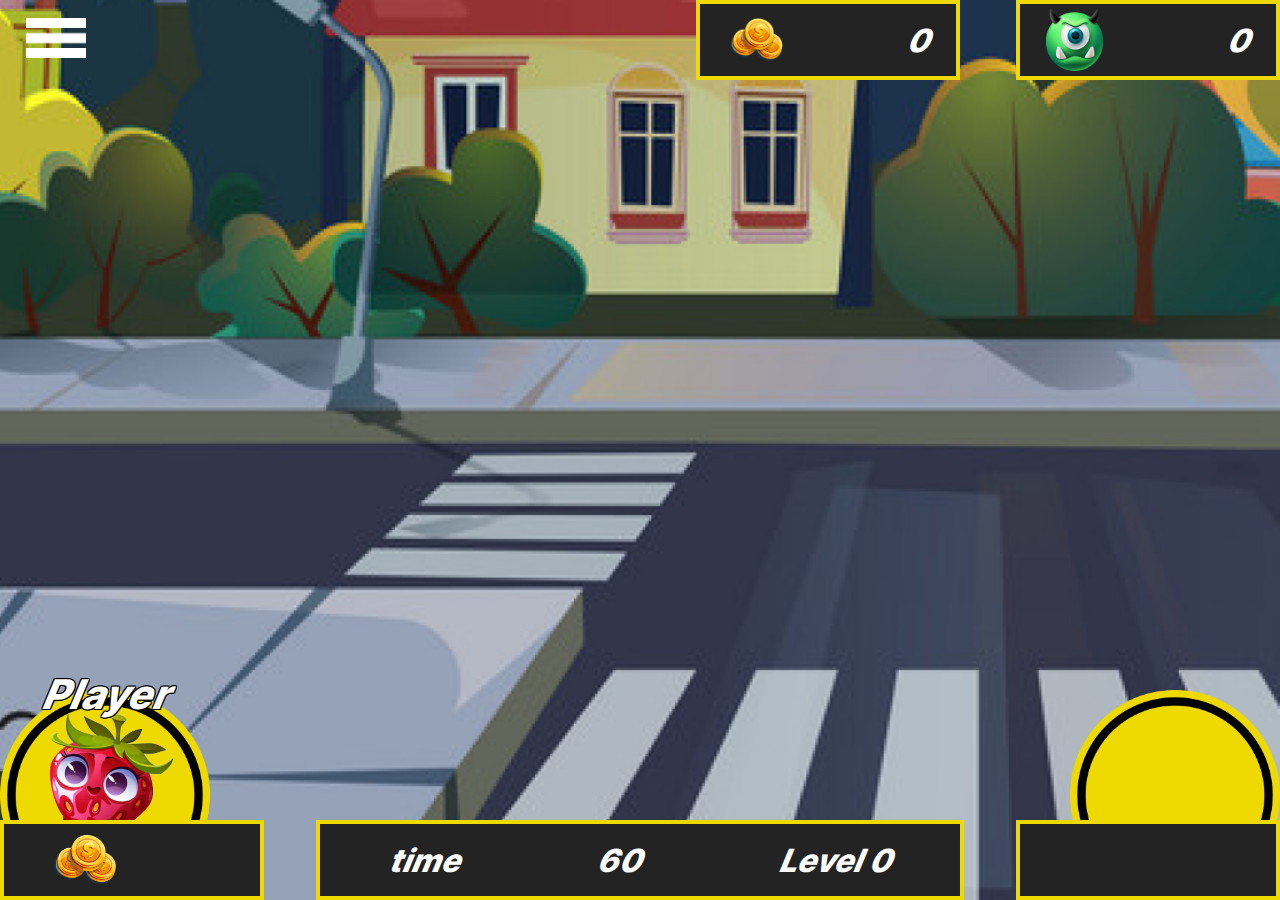
==== layouts/game.html @ 61081f13 "first" ====
<!DOCTYPE html>
<html lang="en">
  <head>
    <meta charset="UTF-8" />
    <meta http-equiv="X-UA-Compatible" content="IE=edge" />
    <meta
      name="viewport"
      content="initial-scale=1.0, width=device-width, viewport-fit=cover"
    />
    <link rel="shortcut icon" href="../png/icon.png" />
    <link rel="stylesheet" href="../styles/common_style.css" />
    <link rel="stylesheet" href="../styles/game.css" />
    <title>Money Toy</title>
  </head>
  <body>
    <div class="wrapper">
      <div class="warning">
        <div class="top">
          <div class="left block">
            <div class="avatar block">
              <div class="avatar_name"></div>
            </div>
          </div>
          <div class="right">
            <div class="text">Game Over</div>
            <div class="info money">
              <img src="../png/currency.png" alt="money" />
              <div class="amount_money"></div>
            </div>
            <div class="info info_enemy">
              <img src="../png/enemy_2.png" alt="enemy" />
              <div class="amount_enemy"></div>
            </div>
          </div>
        </div>
        <div class="bottom">
          <div class="again block">Replay</div>
          <a href="./main.html" class="block">Menu</a>
        </div>
      </div>

      <div class="score_cont">
        <img src="../png/enemy_2.png" alt="enemy">
        <div class="score">0</div>
      </div>

      <div class="earned_cont">
        <img src="../png/currency.png" alt="money">
        <div class="earned">0</div>
      </div>

      <a href="./main.html" class="home">
        <img src="../png/home.png" alt="home" />
      </a>

      <div class="avatar block">
        <div class="avatar_name"></div>
      </div>
      <div class="balance_field"></div>

      <div class="control">
        <div>time</div>
        <div class="time">60</div>
        <div class="level"></div>
      </div>

      <div class="chosen block"></div>
      <div class="cf block"></div>
    </div>
    <script src="../scripts/game.js" type="module"></script>
  </body>
</html>
---- styles/common_style.css ----
@font-face {
  font-family: "Inter";
  src: url("../Inter-V.ttf");
}

body {
  background-image: url("../png/back.png");
  background-size: cover;
  height: 100vh;
  min-height: 360px;

  font-family: "Inter";
  font-style: italic;
  font-weight: 500;
  color: #fff;
  text-align: center;

  margin: 0;
  padding: 0;
}

.wrapper {
  height: 100%;
  position: relative;
  overflow: hidden;
}

* {
  -webkit-tap-highlight-color: transparent;
}

a {
  text-decoration: none;
  color: #fff;
}

.hidden {
  opacity: 0;
}

.block {
  display: flex;
  align-items: center;
  justify-content: center;
}

.avatar {
  background-image: url("../png/circle.png");
  background-size: 100%;
  background-repeat: no-repeat;

  width: 100px;
  height: 100px;
}

.avatar img {
  max-width: 100%;
  max-height: 100%;
}

.avatar_name {
  position: absolute;
  left: 50%;
  top: -10%;
  font-size: 3.2vw;
  transform: translate(-50%, 0);

  text-shadow: -1px -1px 0 #000, 0 -1px 0 #000, 1px -1px 0 #000, 1px 0 0 #000,
    1px 1px 0 #000, 0 1px 0 #000, -1px 1px 0 #000, -1px 0 0 #000;
}

.balance_field {
  position: absolute;
  left: 0;
  bottom: 0;
  z-index: 3;

  display: flex;
  align-items: center;
  justify-content: space-around;

  width: 20%;
  height: 10%;

  font-size: 2.5vw;

  background-color: #232323;
  border: solid 4px #eeda00;
}

.balance_field img {
  max-height: 100%;
}

.balance {
  transition: color 0.5s ease;
}
---- styles/game.css ----
body {
  font-weight: 800;
}

.warning {
  position: absolute;
  left: -50%;
  top: 50%;
  z-index: 5;
  transform: translate(-50%, -50%);

  width: 50%;
  height: 70%;

  background-color: #232323;
  border: solid 10px #eeda00;

  transition: left 0.5s ease;
}

.top {
  display: flex;
  justify-content: space-around;

  height: 75%;
}

.warning .avatar {
  position: relative;
}

.right {
  display: flex;
  flex-flow: column nowrap;
  justify-content: space-around;
  align-items: center;

  width: 40%;
}

.text {
  font-size: 3vw;
}

.info {
  width: 100%;
  height: 30%;

  font-size: 3vw;

  display: flex;
  justify-content: space-between;
  align-items: center;
}

.info img {
  max-height: 100%;
  margin-left: 10%;
}

.info div {
  margin-right: 10%;
}

.bottom {
  display: flex;
  justify-content: space-between;

  width: 80%;
  height: 20%;
  margin: auto;
}

.bottom > div,
.bottom > a {
  width: 40%;

  font-size: 2.5vw;

  background-color: #232323;
  border: solid 4px #eeda00;
}

.home {
  position: absolute;
  top: 2%;
  left: 2%;
  z-index: 3;

  width: 30px;
  height: 20px;
}

.home img {
  width: 100%;
  height: 100%;
}

.score_cont,
.earned_cont {
  position: absolute;
  top: 0;
  z-index: 3;

  width: 20%;
  height: 10%;

  font-size: 2.5vw;

  background-color: #232323;
  border: solid 4px #eeda00;

  display: flex;
  justify-content: space-between;
  align-items: center;
}

.score_cont {
  right: 0;
}

.earned_cont {
  right: 25%;
}

.score_cont img,
.earned_cont img {
  margin-left: 10%;
  max-height: 85%;
}

.score_cont div,
.earned_cont div {
  margin-right: 10%;
}

.avatar {
  position: absolute;
  left: 0;
  bottom: 0;
  z-index: 3;

  width: 120px;
  height: 120px;
}

.balance.anim {
  color: green;
}

.control {
  position: absolute;
  left: 50%;
  bottom: 0;
  z-index: 3;
  transform: translate(-50%, 0);

  display: flex;
  justify-content: space-around;
  align-items: center;

  width: 50%;
  height: 10%;

  font-size: 2.5vw;

  background-color: #232323;
  border: solid 4px #eeda00;
}

.chosen {
  background-image: url("../png/circle.png");
  background-size: 100%;
  background-repeat: no-repeat;

  width: 120px;
  height: 120px;

  position: absolute;
  right: 0;
  bottom: 0;
  z-index: 3;
}

.chosen img {
  max-width: 80%;
  max-height: 80%;
}

.cf {
  position: absolute;
  right: 0;
  bottom: 0;
  z-index: 3;

  width: 20%;
  height: 10%;

  font-size: 2.5vw;

  background-color: #232323;
  border: solid 4px #eeda00;
}

.enemy {
  position: absolute;

  width: 95px;
  height: 95px;

  transition: transform 1s linear;
}

.enemy img {
  position: absolute;

  max-height: 100%;
  max-width: 100%;
}

.harm {
  position: absolute;

  height: 100%;
  width: 100%;
  background: radial-gradient(
    59.29% 59.29% at 50% 50%,
    rgba(255, 0, 0, 0.71) 0%,
    rgba(255, 0, 0, 0) 100%
  );
}

@media screen and (max-width: 600px) {
  .enemy {
    width: 70px;
    height: 70px;
  }
}


@media screen and (max-width: 700px) {
  .enemy {
    width: 80px;
    height: 80px;
  }
}

@media screen and (max-width: 768px) {
  .warning {
    height: 60%;
  }

  .info img {
    max-height: 80%;
  }
}

@media screen and (min-height: 480px) {
  .avatar,
  .chosen {
    width: 150px;
    height: 150px;
  }
}

@media screen and (min-height: 600px) {
  .home {
    width: 60px;
    height: 40px;
  }

  .warning {
    display: flex;
    flex-flow: column nowrap;
    justify-content: space-around;
  }

  .top {
    height: 60%;
  }

  .bottom {
    height: 15%;
  }

  .enemy {
    width: 120px;
    height: 120px;
  }
}

@media screen and (min-height: 600px) {
  .warning {
    height: 50%;
  }

  .avatar,
  .chosen {
    width: 210px;
    height: 210px;
  }

  .warning .avatar {
    margin-top: 50px;
  }

  .control,
  .balance_field,
  .cf,
  .score_cont,
  .earned_cont {
    height: 8%;
  }
}

@media screen and (min-height: 800px) {
  .enemy {
    width: 150px;
    height: 150px;
  }
}
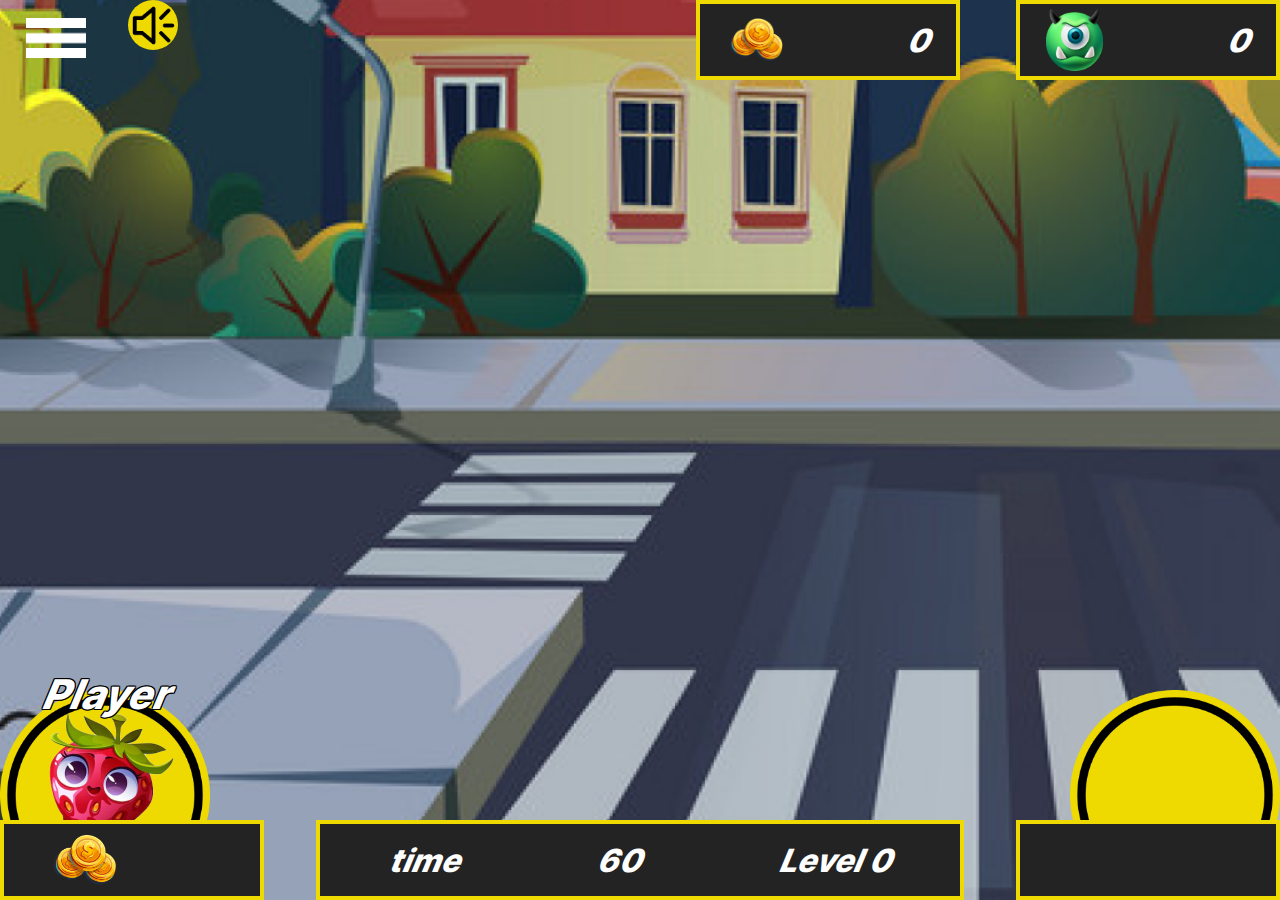
==== commit cf0d0dd4: "second" ====
--- a/layouts/game.html
+++ b/layouts/game.html
@@ -40,12 +40,12 @@
       </div>
 
       <div class="score_cont">
-        <img src="../png/enemy_2.png" alt="enemy">
+        <img src="../png/enemy_2.png" alt="enemy" />
         <div class="score">0</div>
       </div>
 
       <div class="earned_cont">
-        <img src="../png/currency.png" alt="money">
+        <img src="../png/currency.png" alt="money" />
         <div class="earned">0</div>
       </div>
 
@@ -66,6 +66,10 @@
 
       <div class="chosen block"></div>
       <div class="cf block"></div>
+
+      <div class="volume_cont block">
+        <img src="../png/volume_on.png" alt="volume" class="volume" />
+      </div>
     </div>
     <script src="../scripts/game.js" type="module"></script>
   </body>
--- a/styles/common_style.css
+++ b/styles/common_style.css
@@ -95,3 +95,18 @@
 .balance {
   transition: color 0.5s ease;
 }
+
+.volume_cont {
+  position: absolute;
+
+  width: 50px;
+  height: 50px;
+
+  border-radius: 50%;
+  background-color: #eeda00;
+}
+
+.volume {
+  max-height: 90%;
+  max-width: 90%;
+}
--- a/styles/game.css
+++ b/styles/game.css
@@ -1,3 +1,7 @@
+html, body {
+  overflow: hidden;
+}
+
 body {
   font-weight: 800;
 }
@@ -55,6 +59,7 @@
 
 .info img {
   max-height: 100%;
+  max-width: 30%;
   margin-left: 10%;
 }
 
@@ -230,13 +235,17 @@
   );
 }
 
+.volume_cont {
+  left: 10%;
+  top: 0;
+}
+
 @media screen and (max-width: 600px) {
   .enemy {
     width: 70px;
     height: 70px;
   }
 }
-
 
 @media screen and (max-width: 700px) {
   .enemy {
